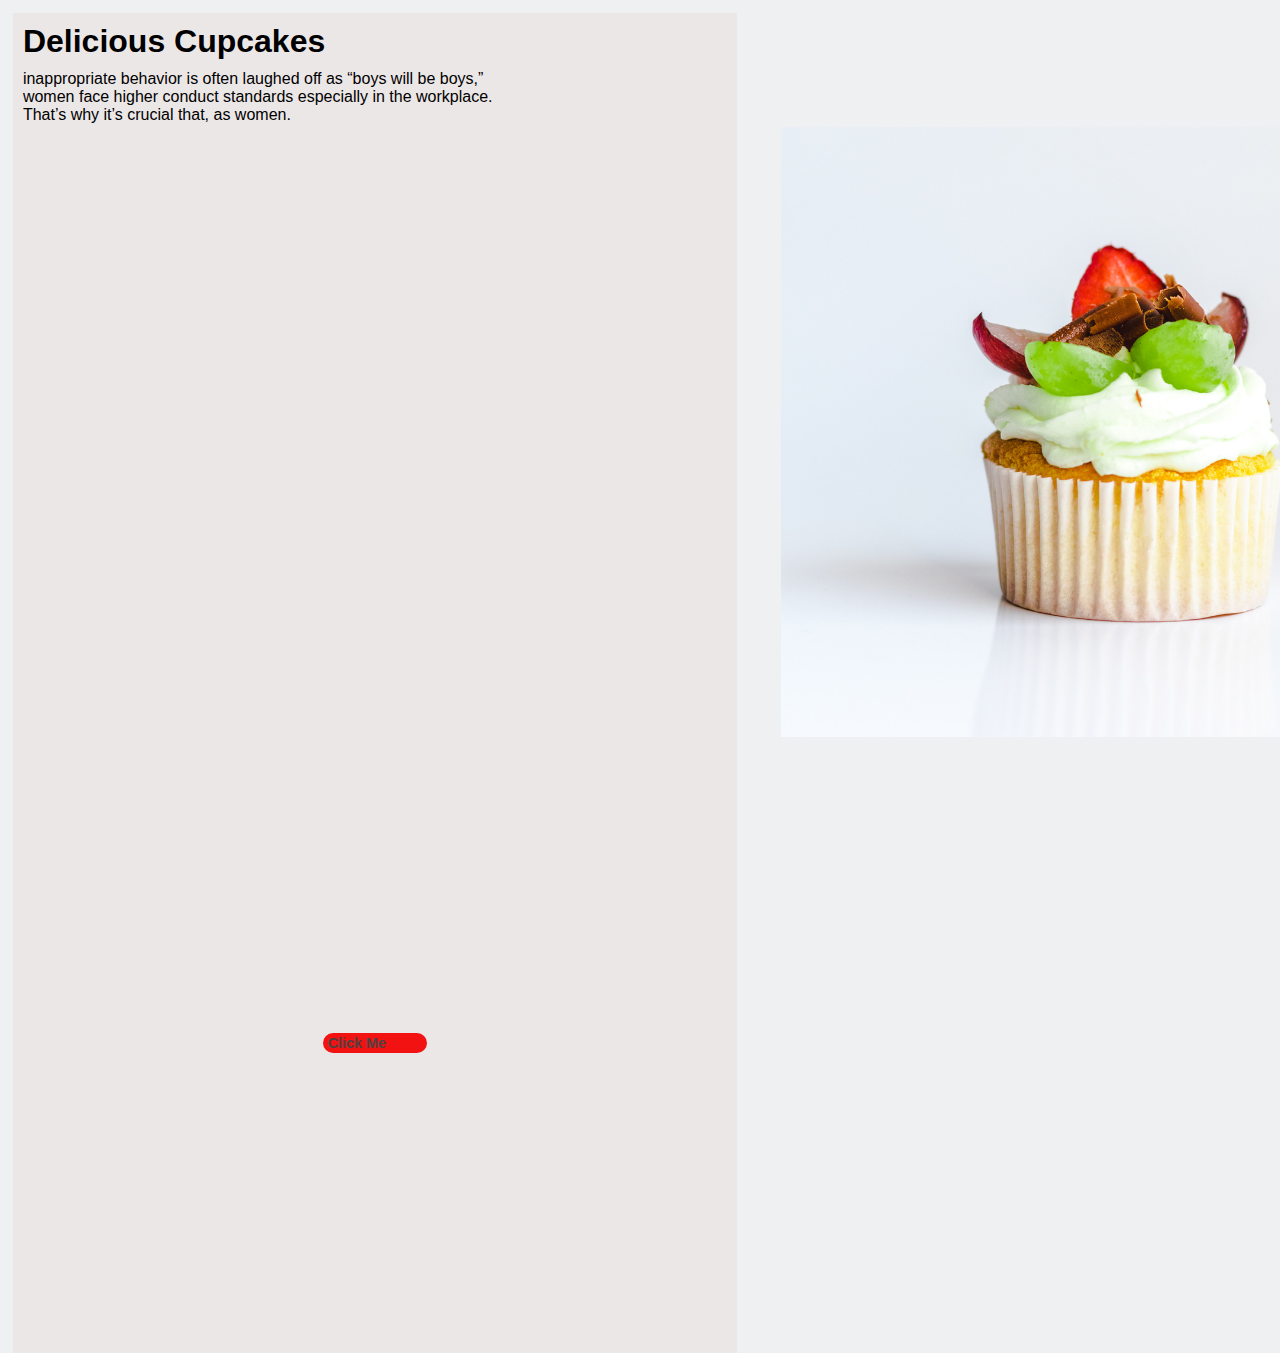
==== foodbar.html @ 06b8b736 "add css" ====
<!DOCTYPE html>
<html>
    <head>
        <title>FOODBAR</title>
        <link rel="stylesheet" href="css/foodbar.css">
    </head>
    <body>
        <div class="one">   <h1 class="head">Delicious Cupcakes</h1>
            <p>inappropriate behavior is often laughed off as “boys will be boys,” <br> women face higher conduct standards especially in the workplace. <br> That’s why it’s crucial that, as women.</p>

            <img class="img1" src="image/2063.png" alt="img">
           
            <div class="btn-section">
                <div class="btn">Click Me</div>
                
            </div>
        </div>
    </body>
</html>
---- css/foodbar.css ----
* {
    margin: 10px;
    padding: -40px;
   
}

body {
    background:#eef0f1;
    font-family: Poppins, sans-serif;
    width: 5%;
    height: 5vh;
    display: grid;
    place-items: right ;
}

.btn {
    margin: 300px ;
    background: #f31212;
    color: #4d4141;
    padding: .1rem .3rem;
    font-size: .9rem;
    font-weight: 600;
    border: none;
    border-radius: .8rem;
    cursor: pointer;
    transition-duration: 0.4s;
}

.btn:hover {
    background: #fff;
    box-shadow: 0px 2px 20px 10px #97B1BF;
    color: #000;
}
.one{
  margin: -1%;
  padding: 0;
    background-color: rgb(236, 231, 231);
}
.img1{
    margin: -1% 106% ;
    padding: -10%;
}
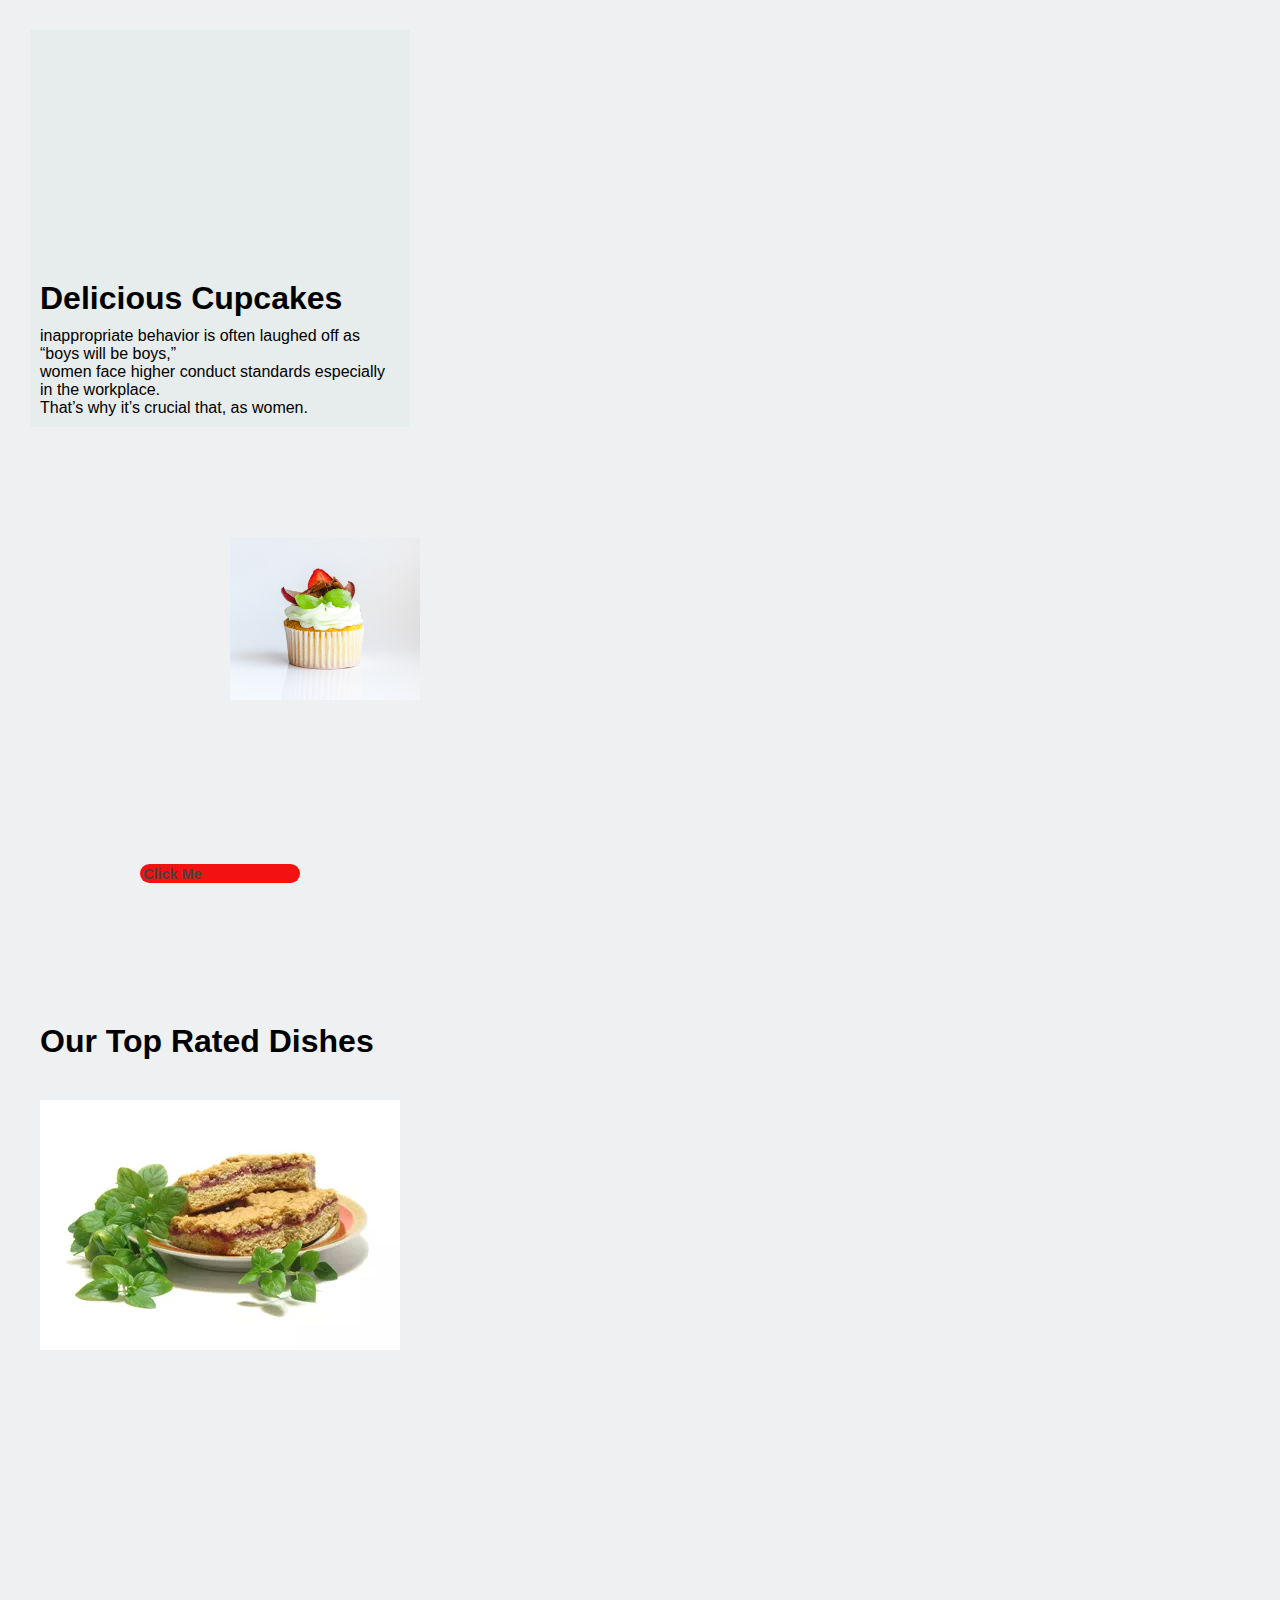
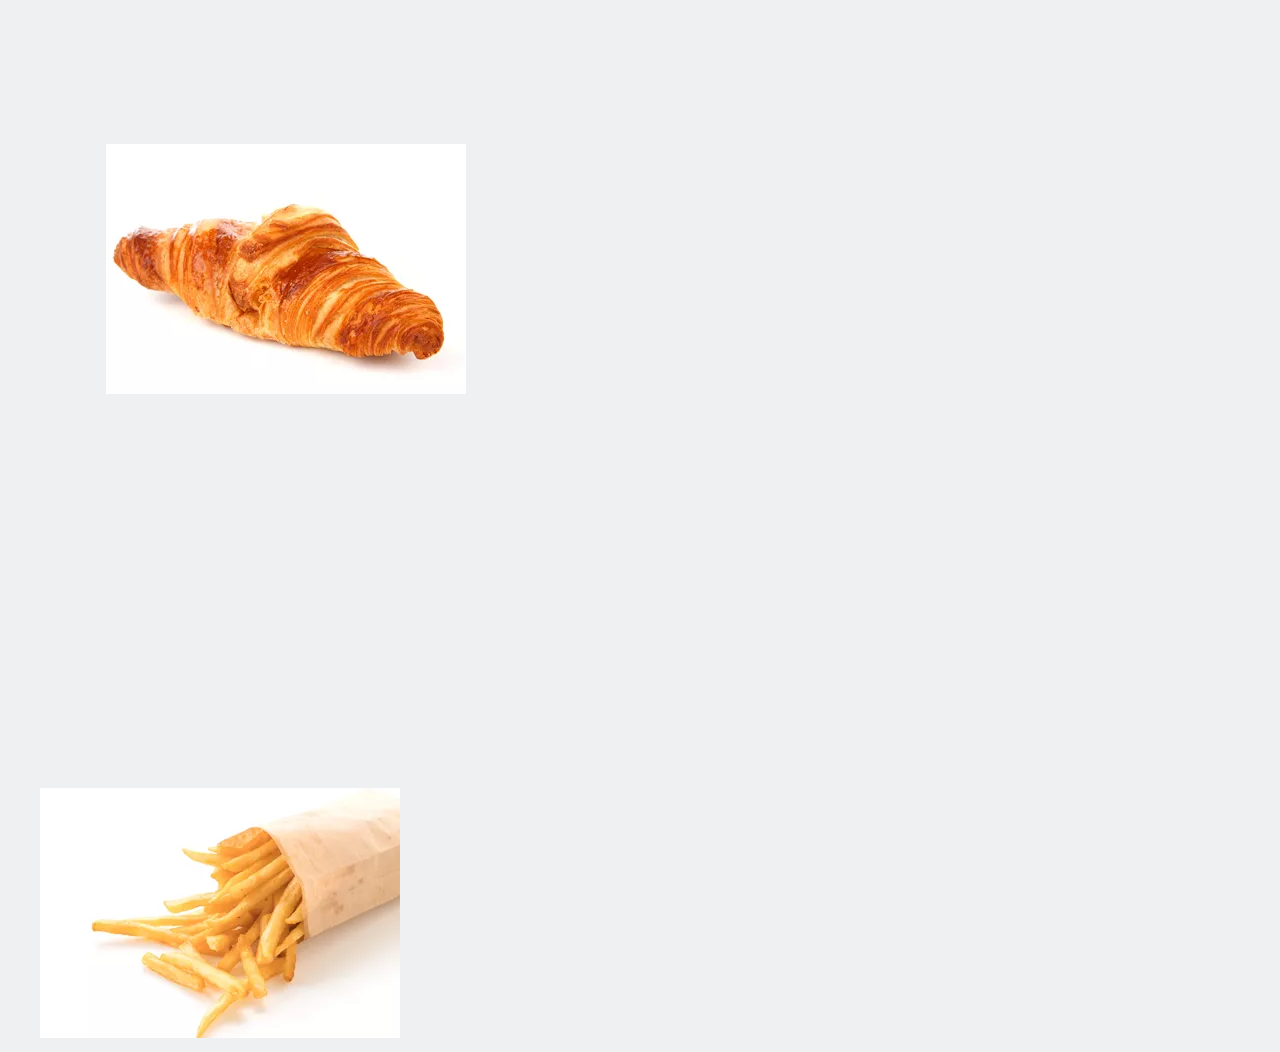
==== commit 17d4a208: "add files" ====
--- a/foodbar.html
+++ b/foodbar.html
@@ -6,14 +6,20 @@
     </head>
     <body>
         <div class="one">   <h1 class="head">Delicious Cupcakes</h1>
-            <p>inappropriate behavior is often laughed off as “boys will be boys,” <br> women face higher conduct standards especially in the workplace. <br> That’s why it’s crucial that, as women.</p>
+            <p>inappropriate behavior is often laughed off as “boys will be boys,” <br> women face higher conduct standards especially in the workplace. <br> That’s why it’s crucial that, as women.</p></div>
 
-            <img class="img1" src="image/2063.png" alt="img">
+            <div><img class="img1" src="image/2063.png" alt="img"></div>
            
-            <div class="btn-section">
+            <div class="btn-section"></div>
                 <div class="btn">Click Me</div>
-                
-            </div>
+        <div>
+           <h1>Our Top Rated Dishes</h1>
         </div>
+        <div>
+            <img class="food" src="image/d1.jpg.webp" alt="food">
+            <img class="fd" src="image/d2.jpg.webp" alt="fd">
+            <img class="fd2" src="image/d3.jpg.webp" alt="fd2">
+        </div>
+
     </body>
 </html>--- a/css/foodbar.css
+++ b/css/foodbar.css
@@ -14,10 +14,10 @@
 }
 
 .btn {
-    margin: 300px ;
+    margin: 30% ;
     background: #f31212;
     color: #4d4141;
-    padding: .1rem .3rem;
+    padding: .1rem .2rem;
     font-size: .9rem;
     font-weight: 600;
     border: none;
@@ -32,11 +32,18 @@
     color: #000;
 }
 .one{
-  margin: -1%;
-  padding: 0;
-    background-color: rgb(236, 231, 231);
+  padding-top: 1%;
+  padding-right: -30%;
+  padding-top: 60%;
+    background-color: rgb(231, 236, 236);
 }
 .img1{
-    margin: -1% 106% ;
-    padding: -10%;
+    margin-top: 90px;
+    margin-right: 70%;
+    margin-left: 200px;
+     width: 50%; 
+   
+}
+.fd{
+   margin: 100% 20%;
 }